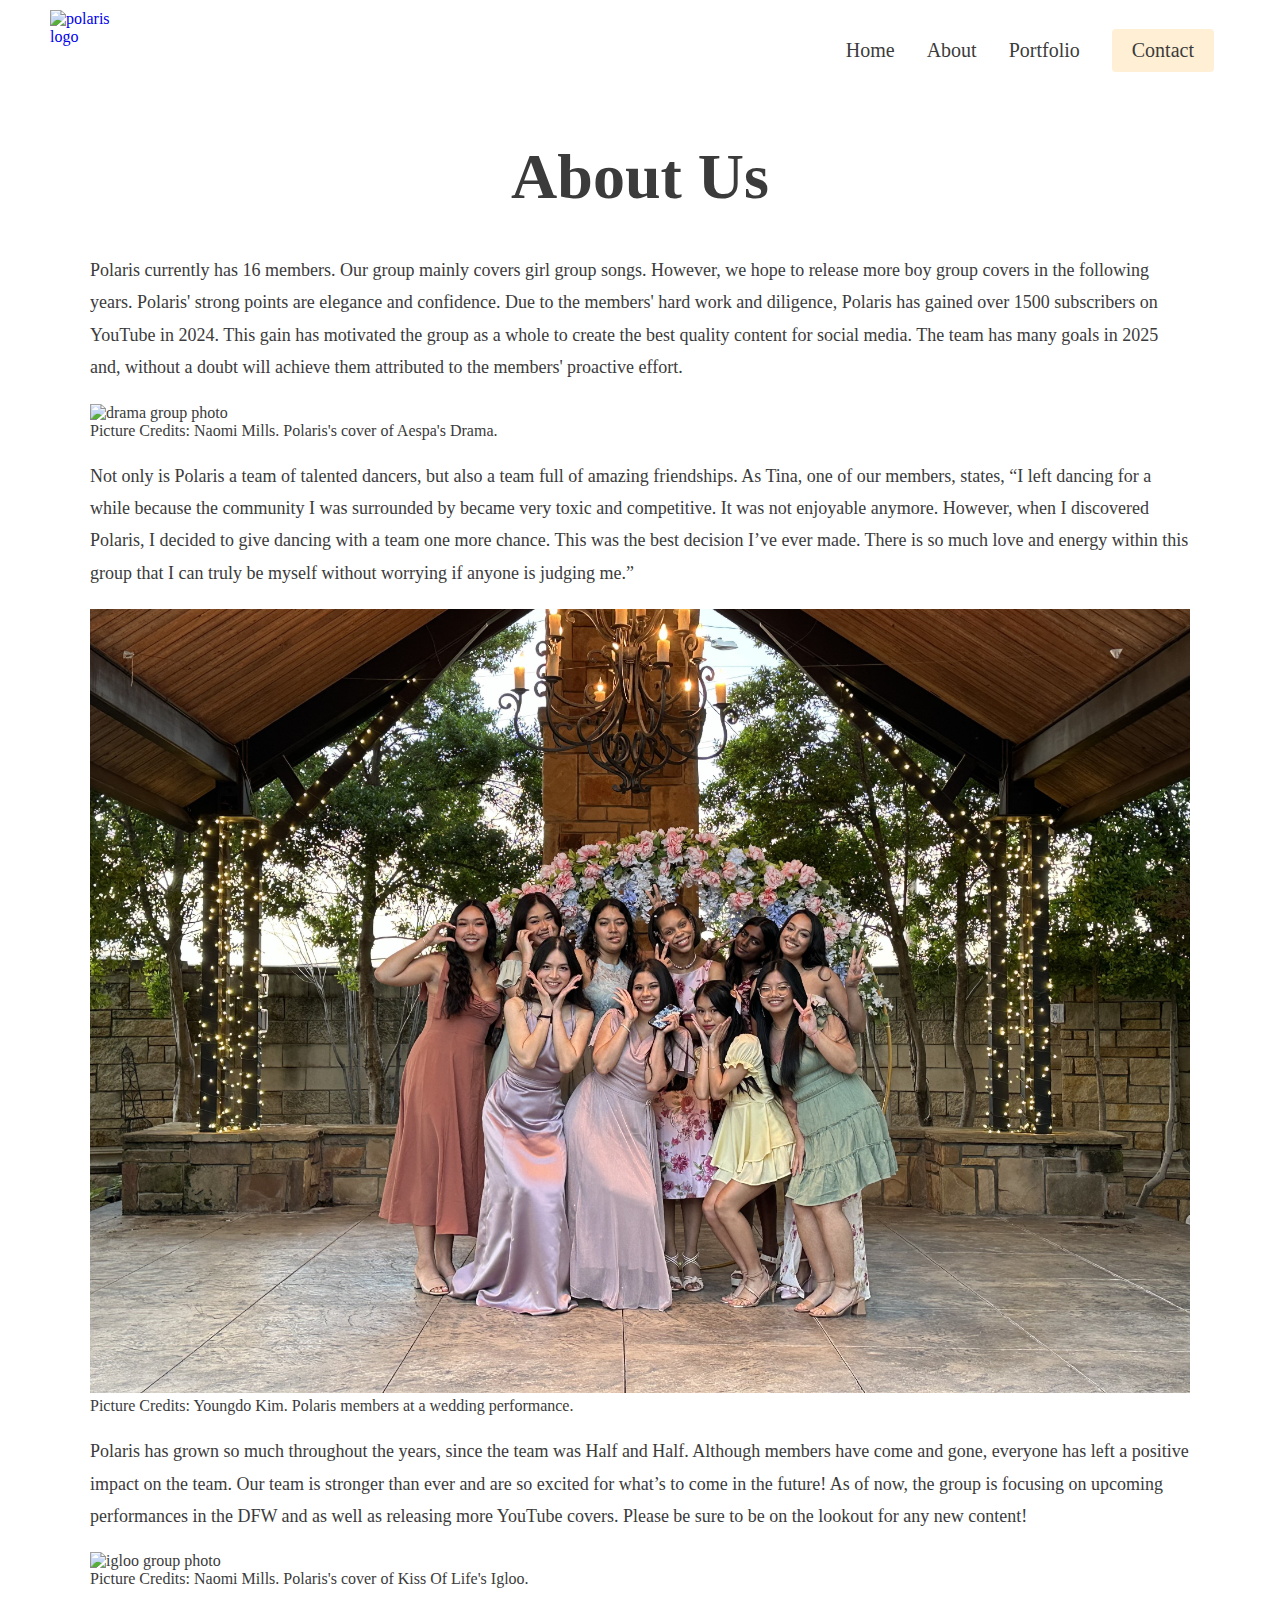
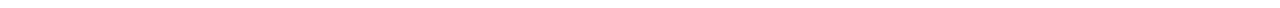
==== about.html @ 08ab0d5f "added polaris story" ====
<!DOCTYPE html>
<html lang="en">
<head>
    <meta charset="UTF-8">
    <meta name="viewport" content="width=device-width, initial-scale=1.0">
    <title>Polaris</title>
    <link rel="stylesheet" href="styles.css">
</head>
<body>
    <!-- Navigation Bar -->
    <nav class="navbar">
        <div class="navbar__container">
            <a href="/" id="navbar__logo">
                <img src="images/Polaris_Logo.png" alt="polaris logo" width="80px" height="80px">
            </a>
            <div class="navbar__toggle" id="mobile-menu">
                <span class="bar"></span>
                <span class="bar"></span>
                <span class="bar"></span>
            </div>
            <ul class="navbar__menu">
                <li class="navbar__item">
                    <a href="/" class="navbar__links">Home</a>
                </li>
                <li class="navbar__item">
                    <a href="/about.html" class="navbar__links">About</a>
                </li>
                <li class="navbar__item">
                    <a href="/" class="navbar__links">Portfolio</a>
                </li>
                <li class="navbar__btn">
                    <a href="/" class="button">Contact</a>
                </li>
            </ul>
        </div>
    </nav>
    <!-- End Navigation Bar -->

    <!-- about us section -->
    <div class="about__us__container">
        <div class="about__us__content">
            <h2>About Us</h2>
            <p>
                Polaris currently has 16 members. Our group mainly covers girl group songs. 
                However, we hope to release more boy group covers in the following years. 
                Polaris' strong points are elegance and confidence. Due to the members' hard 
                work and diligence, Polaris has gained over 1500 subscribers on YouTube in 2024. 
                This gain has motivated the group as a whole to create the best quality content 
                for social media. The team has many goals in 2025 and, without a doubt will 
                achieve them attributed to the members' proactive effort.
            </p>
            <figure>
                <img src="images/drama group photo.png" alt="drama group photo">
                <figcaption>Picture Credits: Naomi Mills. Polaris's cover of Aespa's Drama.</figcaption>
            </figure>
            <p>
                Not only is Polaris a team of talented dancers, but also a team full of amazing 
                friendships. As Tina, one of our members, states, “I left dancing for a while 
                because the community I was surrounded by became very toxic and competitive. 
                It was not enjoyable anymore. However, when I discovered Polaris, I decided to 
                give dancing with a team one more chance. This was the best decision I’ve ever made. 
                There is so much love and energy within this group that I can truly be myself 
                without worrying if anyone is judging me.”
            </p>
            <figure>
                <img src="images/wedding group.jpg" alt="anna's wedding group photo">
                <figcaption>Picture Credits: Youngdo Kim. Polaris members at a wedding performance.</figcaption>
            </figure>
            <p>
                Polaris has grown so much throughout the years, since the team was Half and Half. 
                Although members have come and gone, everyone has left a positive impact on the team. 
                Our team is stronger than ever and are so excited for what’s to come in the future! 
                As of now, the group is focusing on upcoming performances in the DFW and as well as 
                releasing more YouTube covers. Please be sure to be on the lookout for any new content!
            </p>
            <figure>
                <img src="images/igloogroup.png" alt="igloo group photo">
                <figcaption>Picture Credits: Naomi Mills. Polaris's cover of Kiss Of Life's Igloo.</figcaption>
            </figure>
        </div>
    </div>
    <!-- end about us section -->
</body>
</html>
---- styles.css ----
* {
    box-sizing: border-box;
    margin: 0;
    padding: 0;
}

.navbar {
    background: white;
    height: 100px;
    display: flex;
    justify-content: center;
    align-items: center;
    position: sticky;
    margin-top: 0;
    top: 0;
    z-index: 999;
}

.navbar__container {
    display: flex;
    justify-content: space-between;
    height: 100px;
    z-index: 1;
    width: 100%;
    max-width: 1300px;
    margin: 0 auto;
    padding: 0 50px;
}

#navbar__logo {
    display: flex;
    align-items: center;
    cursor: pointer;
    text-decoration: none;
}

.navbar__menu {
    display: flex;
    align-items: center;
    list-style: none;
    text-align: center;
    font-family: 'Times';
    font-size: 20px;
    color: #3B3B3B;
}

.navbar__item {
    height: 80px; 
}

.navbar__links {
    display: flex;
    align-items: center;
    justify-content: center;
    text-decoration: none;
    padding: 0 1rem;
    height: 100%;
    color: #3B3B3B;
    transition: all 0.3s ease;
}

.navbar__btn {
    display: flex;
    justify-content: center;
    align-items: center;
    padding: 0 1rem;
    width: 100%
}

.button {
    display: flex;
    justify-content: center;
    align-items: center;
    text-decoration: none;
    padding: 10px 20px;
    height: 100%;
    width: 100%;
    border: none;
    outline: none;
    border-radius: 4px;
    background: #FFEFD4;
    color: #3B3B3B;
}

.button:hover {
    background: #dbb574;
    transition: all 0.2s ease;
}

.navbar__links:hover {
    color: #dbb574;
    transition: all 0.2s ease;
}

@media screen and (max-width: 960px) {
    .navbar__container {
        display: flex;
        justify-content: space-between;
        height: 80px;
        z-index: 1;
        width: 100%;
        max-width: 1300px;
        padding: 0;
    }

    .navbar__menu {
        display: grid;
        grid-template-columns: auto;
        margin: 0;
        width: 100%;
        position: absolute;
        top: -1000px;
        opacity: 0;
        transition: all 0.5s ease;
        height: 50vh;
        z-index: -1;
    }

    .navbar__menu.active {
        background: white;
        top: 100%;
        opacity: 1;
        transition: all 0.3s ease;
        z-index: 99;
        height: 50vh;
        font-size: 1.2rem;
    }

    #navbar__logo {
        margin-top: 0;
        padding-left: 25px;
    }

    .navbar__toggle {
        display: block;
        margin-top: 20px;
        margin-right: 30px;
        cursor: pointer;
    }

    .navbar__toggle .bar {
        display: block;
        width: 25px;
        height: 3px;
        margin: 5px auto;
        transition: all 0.3s ease-in-out;
        background: #3B3B3B;
        cursor: pointer;
    }

    .navbar__item {
        width: 100%;
    }

    .navbar__links {
        text-align: center;
        padding: 2rem;
        width: 100%;
        display: table;
    }

    .navbar__btn {
        padding-bottom: 2rem;
    }

    .button {
        display: flex;
        justify-content: center;
        align-items: center;
        width: 70%;
        height: 80px;
        margin: 0;
    }

    #mobile-menu.is-active .bar:nth-child(2) {
        opacity: 0;
    }

    #mobile-menu.is-active .bar:nth-child(1) {
        transform: translateY(8px) rotate(45deg);
    }

    #mobile-menu.is-active .bar:nth-child(3) {
        transform: translateY(-8px) rotate(-45deg);
    }
}

/* hero section */

.main {
    background-color: white;
    color: #3B3B3B;
}

.main__container {
    display: grid;
    grid-template-columns: auto auto;
    justify-items: center;
    align-items: center;
    margin: 0 auto;
    height: 90vh;
    background-color: white;
    z-index: 1;
    width: 100%;
    max-width: 1200px;
    padding: 20px 40px;
}

.main__content h1 {
    font-family: 'Times';
    font-size: 6rem;
    font-weight: 700;
    padding-right: 150px;
}

.main__content h2 {
    font-family: 'Times';
    font-size: 1.5rem;
    font-weight: 500;
}

.main__img--container {
    text-align: center;
}

#main__img {
    height: 80%;
    width: 80%;
}

@media screen and (max-width: 768px) {
    .main__container {
        display: grid;
        grid-template-columns: auto;
        align-items: center;
        justify-self: center;
        width: 100%;
        margin: 0 auto;
        height: 90vh;
    }

    .main__content {
        text-align: center;
        margin-bottom: 4rem;
    }

    .main__content h1 {
        font-size: 4rem;
        margin-top: 2rem;
        padding-right: 0;
    }

    .main__content h2 {
        font-size: 1.5rem;
        text-align: center;
    }

    .main__img--container {
        max-width: 500px;
        padding-bottom: 30px;
    }
}

/* about us */

.about__container {
    width: 100%;
    background-color: #dbb574;
}

.about__wrapper {
    width: 100%;
    padding: 40px 40px;
    margin-bottom: 60px;
}

.about__content {
    max-width: 1200px;
    margin: 0 auto;
    padding: 80px 0;
}

.about__content h3 {
    text-align: center;
    color: #3b3b3b;
    font-size: 40px;
    margin-bottom: 20px;
    font-weight: 700;
}

.about__content p {
    text-align: center;
    color: #3b3b3b;
    line-height: 1.8;
    margin-bottom: 20px;
    max-width: 900px;
    font-size: 18px;
    margin-left: auto;
    margin-right: auto;
}

.learn__more {
    text-align: right;
    color: #3b3b3b;
    text-decoration: none;
    display: block;
    margin-top: 20px;
    margin-right: 160px;
    font-size: 18px;
}

.learn__more:after {
    content: "→";
    margin-left: 5px;
}

@media screen and (max-width: 768px) {
    .about__container {
        width: 100%;
        background-color: #dbb574;
    }
    
    .about__wrapper {
        width: 100%;
        padding: 40px 40px;
        margin-bottom: 60px;
    }
    
    .about__content {
        max-width: 1200px;
        margin: 0 auto;
        padding: 80px 0;
    }
    
    .about__content h3 {
        text-align: center;
        color: #3b3b3b;
        font-size: 30px;
        margin-bottom: 20px;
        font-weight: 700;
    }
    .about__content p {
        padding-left: 25px;
        padding-right: 25px;
        font-size: 16px;
    }

    .learn__more {
        text-align: center;
        margin-right: 0;
        font-size: 16px;
    }

    .learn__more:after {
        content: "→";
        margin-left: 5px;
    }
}

/* Follow us section */

.social__container {
    max-width: 1200px;
    margin: 0 auto;
    padding: 0 20px 40px;
    text-align: center;
}

.social__content h3 {
    color: #3b3b3b;
    font-size: 40px;
    margin-bottom: 15px;
}

.social__content p {
    color: #3b3b3b;
    margin-bottom: 20px;
    font-size: 18px;
}

.social__icons {
    display: flex;
    justify-content: center;
    gap: 80px;
    max-width: 400px;
    margin: 0 auto;
    padding-bottom: 40px;
}

.social__icons a {
    width: 80px;
    height: 80px;
    display: flex;
    align-items: center;
    justify-content: center;
}

.social__icons img {
    width: 100%;
    height: 100%;
    object-fit: contain;
}

@media screen and (max-width: 768px) {
    .social__container {
        max-width: 1200px;
        margin: 0 auto;
        padding: 0 20px 40px;
        text-align: center;
    }
    
    .social__content h3 {
        color: #3b3b3b;
        font-size: 30px;
        margin-bottom: 15px;
    }
    
    .social__content p {
        color: #3b3b3b;
        margin-bottom: 20px;
        font-size: 16px;
    }
    
    .social__icons {
        display: flex;
        justify-content: center;
        gap: 50px;
        max-width: 400px;
        margin: 0 auto;
        padding-bottom: 40px;
    }
    
    .social__icons a {
        width: 60px;
        height: 60px;
        display: flex;
        align-items: center;
        justify-content: center;
    }
    
    .social__icons img {
        width: 100%;
        height: 100%;
        object-fit: contain;
    }
}

/* --------------------- About Us Page ------------------------ */

.about__us__container {
    max-width: 1100px;
    justify-content: center;
    color: #3b3b3b;
    margin: 0 auto;
}

.about__us__content h2 {
    font-size: 4rem;
    text-align: center;
    padding-top: 40px;
    padding-bottom: 40px;
}

.about__us__content p {
    font-size: 18px;
    line-height: 1.8;
    padding-bottom: 20px;
}

.about__us__content img {
    max-width: 1100px;
}

.about__us__content figure {
    padding-bottom: 20px;
}
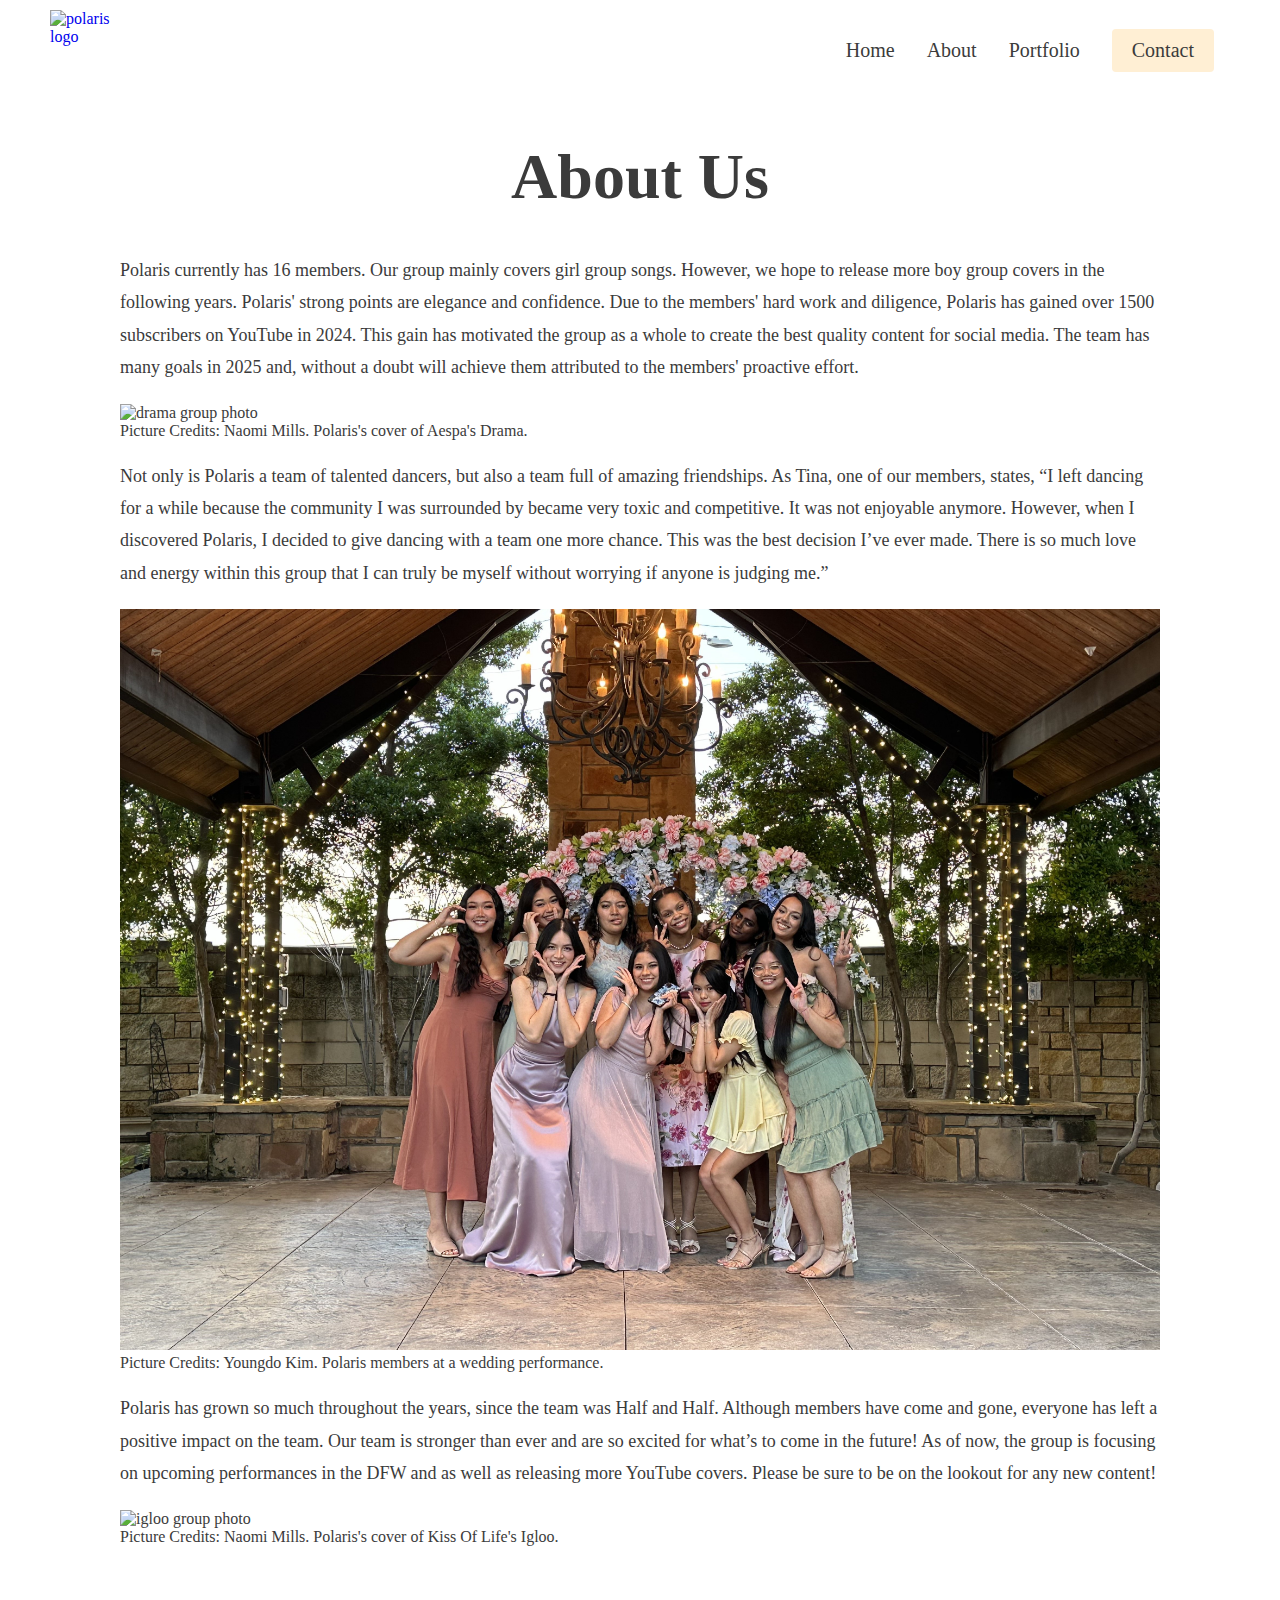
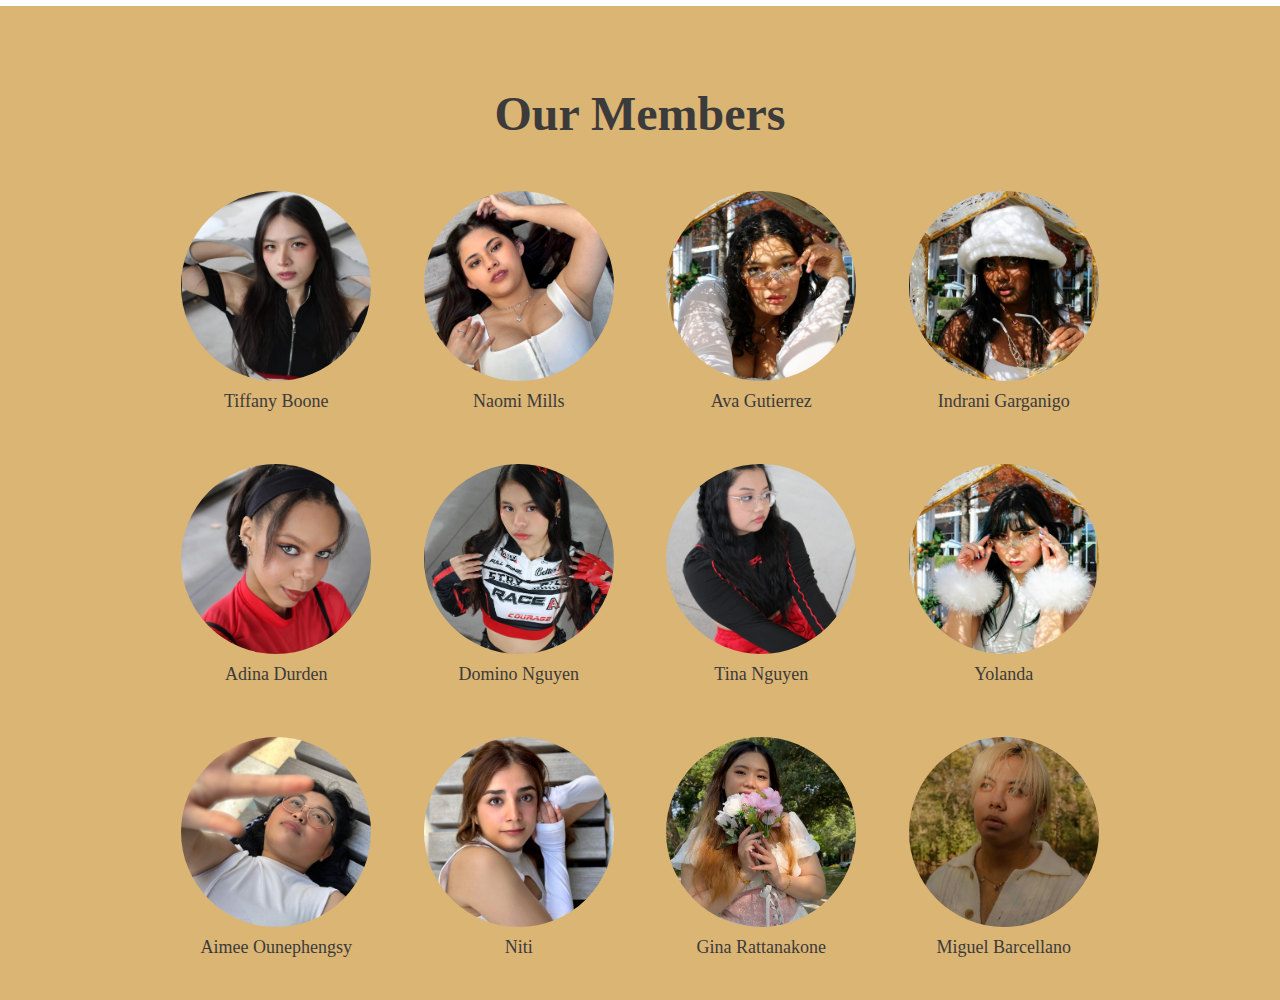
==== commit 6855bc94: "Finished home and about pages" ====
--- a/about.html
+++ b/about.html
@@ -26,7 +26,7 @@
                     <a href="/about.html" class="navbar__links">About</a>
                 </li>
                 <li class="navbar__item">
-                    <a href="/" class="navbar__links">Portfolio</a>
+                    <a href="/portfolio.html" class="navbar__links">Portfolio</a>
                 </li>
                 <li class="navbar__btn">
                     <a href="/" class="button">Contact</a>
@@ -80,5 +80,89 @@
         </div>
     </div>
     <!-- end about us section -->
+    <!-- Members section -->
+    <div class="members__container">
+        <h2>Our Members</h2>
+        <div class="members__grid">
+            <div class="member__card">
+                <div class="member__img">
+                    <img src="images/Tiff individual.png" alt="Tiffany">
+                </div>
+                <p class="member__name">Tiffany Boone</p>
+            </div>
+            <div class="member__card">
+                <div class="member__img">
+                    <img src="images/Naomi individual.JPG" alt="Naomi">
+                </div>
+                <p class="member__name">Naomi Mills</p>
+            </div>
+            <div class="member__card">
+                <div class="member__img">
+                    <img src="images/Ava individual.png" alt="Ava">
+                </div>
+                <p class="member__name">Ava Gutierrez</p>
+            </div>
+            <div class="member__card">
+                <div class="member__img">
+                    <img src="images/Indrani individual.png" alt="Indrani">
+                </div>
+                <p class="member__name">Indrani Garganigo</p>
+            </div>
+            <div class="member__card">
+                <div class="member__img">
+                    <img src="images/Adina individual.png" alt="Adina">
+                </div>
+                <p class="member__name">Adina Durden</p>
+            </div>
+            <div class="member__card">
+                <div class="member__img">
+                    <img src="images/Domino individual.png" alt="Domino">
+                </div>
+                <p class="member__name">Domino Nguyen</p>
+            </div>
+            <div class="member__card">
+                <div class="member__img">
+                    <img src="images/Tina individual.png" alt="Tina">
+                </div>
+                <p class="member__name">Tina Nguyen</p>
+            </div>
+            <div class="member__card">
+                <div class="member__img">
+                    <img src="images/Yoli individual.png" alt="Yolanda">
+                </div>
+                <p class="member__name">Yolanda </p>
+            </div>
+            <div class="member__card">
+                <div class="member__img">
+                    <img src="images/Aimee individual.JPG" alt="Aimee">
+                </div>
+                <p class="member__name">Aimee Ounephengsy</p>
+            </div>
+            <div class="member__card">
+                <div class="member__img">
+                    <img src="images/Niti individual.JPG" alt="Niti">
+                </div>
+                <p class="member__name">Niti </p>
+            </div>
+            <div class="member__card">
+                <div class="member__img">
+                    <img src="images/Gina individual.jpg" alt="Gina">
+                </div>
+                <p class="member__name">Gina Rattanakone</p>
+            </div>
+            <div class="member__card">
+                <div class="member__img">
+                    <img src="images/Miguel individual.jpg" alt="Miguel">
+                </div>
+                <p class="member__name">Miguel Barcellano</p>
+            </div>
+
+
+
+
+        </div>
+    </div>
+    <script src="app.js"></script>
+
 </body>
 </html>--- a/styles.css
+++ b/styles.css
@@ -203,30 +203,30 @@
     z-index: 1;
     width: 100%;
     max-width: 1200px;
-    padding: 20px 40px;
+    padding: 40px 40px;
 }
 
 .main__content h1 {
     font-family: 'Times';
     font-size: 6rem;
     font-weight: 700;
+    padding-left: 100px;
     padding-right: 150px;
 }
 
 .main__content h2 {
     font-family: 'Times';
     font-size: 1.5rem;
+    padding-left: 100px;
     font-weight: 500;
 }
 
-.main__img--container {
-    text-align: center;
-}
 
 #main__img {
     height: 80%;
     width: 80%;
 }
+
 
 @media screen and (max-width: 768px) {
     .main__container {
@@ -234,9 +234,11 @@
         grid-template-columns: auto;
         align-items: center;
         justify-self: center;
+        justify-content: center;
         width: 100%;
         margin: 0 auto;
         height: 90vh;
+        padding-bottom: 30px;
     }
 
     .main__content {
@@ -247,17 +249,20 @@
     .main__content h1 {
         font-size: 4rem;
         margin-top: 2rem;
+        padding-left: 0;
         padding-right: 0;
+        max-width: 70%;
     }
 
     .main__content h2 {
         font-size: 1.5rem;
+        padding-left: 0;
         text-align: center;
     }
 
     .main__img--container {
         max-width: 500px;
-        padding-bottom: 30px;
+        text-align: center;
     }
 }
 
@@ -270,7 +275,7 @@
 
 .about__wrapper {
     width: 100%;
-    padding: 40px 40px;
+    padding: 20px 40px;
     margin-bottom: 60px;
 }
 
@@ -318,6 +323,7 @@
     .about__container {
         width: 100%;
         background-color: #dbb574;
+        margin-top: 50px;
     }
     
     .about__wrapper {
@@ -329,7 +335,7 @@
     .about__content {
         max-width: 1200px;
         margin: 0 auto;
-        padding: 80px 0;
+        padding: 40px 0;
     }
     
     .about__content h3 {
@@ -340,8 +346,8 @@
         font-weight: 700;
     }
     .about__content p {
-        padding-left: 25px;
-        padding-right: 25px;
+        padding-left: 30px;
+        padding-right: 30px;
         font-size: 16px;
     }
 
@@ -362,8 +368,8 @@
 .social__container {
     max-width: 1200px;
     margin: 0 auto;
-    padding: 0 20px 40px;
     text-align: center;
+    padding: 0 20px 20px;
 }
 
 .social__content h3 {
@@ -448,10 +454,12 @@
 /* --------------------- About Us Page ------------------------ */
 
 .about__us__container {
-    max-width: 1100px;
+    max-width: 1200px;
     justify-content: center;
     color: #3b3b3b;
     margin: 0 auto;
+    padding: 0 40px;
+    padding-bottom: 40px;
 }
 
 .about__us__content h2 {
@@ -464,13 +472,301 @@
 .about__us__content p {
     font-size: 18px;
     line-height: 1.8;
+    padding: 0 40px;
     padding-bottom: 20px;
 }
 
 .about__us__content img {
-    max-width: 1100px;
+    max-width: 100%;
 }
 
 .about__us__content figure {
+    padding: 0 40px;
     padding-bottom: 20px;
+}
+
+/* members section */
+.members__container {
+    width: 100%;
+    background-color: #dbb574;
+    padding: 40px 20px;
+    color: #3b3b3b;
+}
+
+.members__container h2 {
+    text-align: center;
+    font-size: 3rem;
+    padding-top: 40px;
+    margin-bottom: 50px;;
+}
+
+.members__grid {
+    display: grid;
+    grid-template-columns: repeat(4, 1fr);
+    gap: 50px;
+    max-width: 1000px;
+    padding: 0 40px;
+    margin: 0 auto;
+}
+
+.member__card {
+    text-align: center;
+}
+
+.member__img {
+    width: 190px;
+    height: 190px;
+    border-radius: 50%;
+    overflow: hidden;
+    margin: 0 auto 10px;
+}
+
+.member__img img {
+    width: 100%;
+    height: 100%;
+    object-fit: cover;
+}
+
+.member__name {
+    font-size: 18px;
+    margin: 2px;
+}
+
+@media screen and (max-width: 960px) {
+    .about__us__container {
+        justify-content: center;
+        color: #3b3b3b;
+        margin: 0 auto;
+        padding: 0 20px;
+        padding-bottom: 40px;
+    }
+    
+    .about__us__content h2 {
+        font-size: 4rem;
+        text-align: center;
+        padding-top: 40px;
+        padding-bottom: 40px;
+    }
+    
+    .about__us__content p {
+        font-size: 18px;
+        line-height: 1.8;
+        padding: 0 40px;
+        padding-bottom: 20px;
+    }
+    
+    .about__us__content img {
+        max-width: 100%;
+    }
+    
+    .about__us__content figure {
+        padding: 0 40px;
+        padding-bottom: 20px;
+    }
+    
+    /* members section */
+    .members__container {
+        width: 100%;
+        background-color: #dbb574;
+        padding: 40px 20px;
+        color: #3b3b3b;
+    }
+    
+    .members__container h2 {
+        text-align: center;
+        font-size: 40px;
+        padding-top: 40px;
+        margin-bottom: 50px;;
+    }
+    
+    .members__grid {
+        display: grid;
+        grid-template-columns: repeat(3, 1fr);
+        gap: 20px;
+        padding: 0 40px;
+        margin: 0 auto;
+    }
+    
+    .member__card {
+        text-align: center;
+    }
+    
+    .member__img {
+        width: 190px;
+        height: 190px;
+        border-radius: 50%;
+        overflow: hidden;
+        margin: 0 auto 10px;
+    }
+    
+    .member__img img {
+        width: 100%;
+        height: 100%;
+        object-fit: cover;
+    }
+    
+    .member__name {
+        font-size: 18px;
+        margin: 2px;
+    }
+}
+
+@media screen and (max-width: 760px) {
+    .about__us__container {
+        justify-content: center;
+        color: #3b3b3b;
+        margin: 0 auto;
+        padding: 0 20px;
+        padding-bottom: 40px;
+    }
+    
+    .about__us__content h2 {
+        font-size: 2.5rem;
+        text-align: center;
+        padding-top: 40px;
+        padding-bottom: 40px;
+    }
+    
+    .about__us__content p {
+        font-size: 16px;
+        line-height: 1.8;
+        padding: 0 40px;
+        padding-bottom: 20px;
+    }
+    
+    .about__us__content img {
+        max-width: 100%;
+    }
+    
+    .about__us__content figure {
+        padding: 0 40px;
+        padding-bottom: 20px;
+        font-size: 14px;
+    }
+    
+    /* members section */
+    .members__container {
+        width: 100%;
+        background-color: #dbb574;
+        padding: 40px 20px;
+        color: #3b3b3b;
+    }
+    
+    .members__container h2 {
+        text-align: center;
+        font-size: 2.5rem;
+        padding-top: 40px;
+        margin-bottom: 50px;;
+    }
+    
+    .members__grid {
+        display: grid;
+        grid-template-columns: repeat(3, 1fr);
+        gap: 30px;
+        padding: 0 40px;
+        margin: 0 auto;
+    }
+    
+    .member__card {
+        text-align: center;
+    }
+    
+    .member__img {
+        width: 150px;
+        height: 150px;
+        border-radius: 50%;
+        overflow: hidden;
+        margin: 0 auto 10px;
+    }
+    
+    .member__img img {
+        width: 100%;
+        height: 100%;
+        object-fit: cover;
+    }
+    
+    .member__name {
+        font-size: 16px;
+        margin: 2px;
+    }
+}
+
+@media screen and (max-width: 480px) {
+    .about__us__container {
+        justify-content: center;
+        color: #3b3b3b;
+        margin: 0 auto;
+        padding: 0 10px;
+        padding-bottom: 40px;
+    }
+    
+    .about__us__content h2 {
+        font-size: 2.5rem;
+        text-align: center;
+        padding-top: 40px;
+        padding-bottom: 40px;
+    }
+    
+    .about__us__content p {
+        font-size: 16px;
+        line-height: 1.8;
+        padding: 0 30px;
+        padding-bottom: 20px;
+    }
+    
+    .about__us__content img {
+        max-width: 100%;
+    }
+    
+    .about__us__content figure {
+        padding: 0 30px;
+        padding-bottom: 20px;
+        font-size: 14px;
+    }
+    
+    /* members section */
+    .members__container {
+        width: 100%;
+        background-color: #dbb574;
+        padding: 40px 20px;
+        color: #3b3b3b;
+    }
+    
+    .members__container h2 {
+        text-align: center;
+        font-size: 2.5rem;
+        padding-top: 40px;
+        margin-bottom: 50px;;
+    }
+    
+    .members__grid {
+        display: grid;
+        grid-template-columns: repeat(2, 1fr);
+        gap: 20px;
+        padding: 0 40px;
+        margin: 0 auto;
+    }
+    
+    .member__card {
+        text-align: center;
+    }
+    
+    .member__img {
+        width: 150px;
+        height: 150px;
+        border-radius: 50%;
+        overflow: hidden;
+        margin: 0 auto 10px;
+    }
+    
+    .member__img img {
+        width: 100%;
+        height: 100%;
+        object-fit: cover;
+    }
+    
+    .member__name {
+        font-size: 16px;
+        margin: 2px;
+    }
 }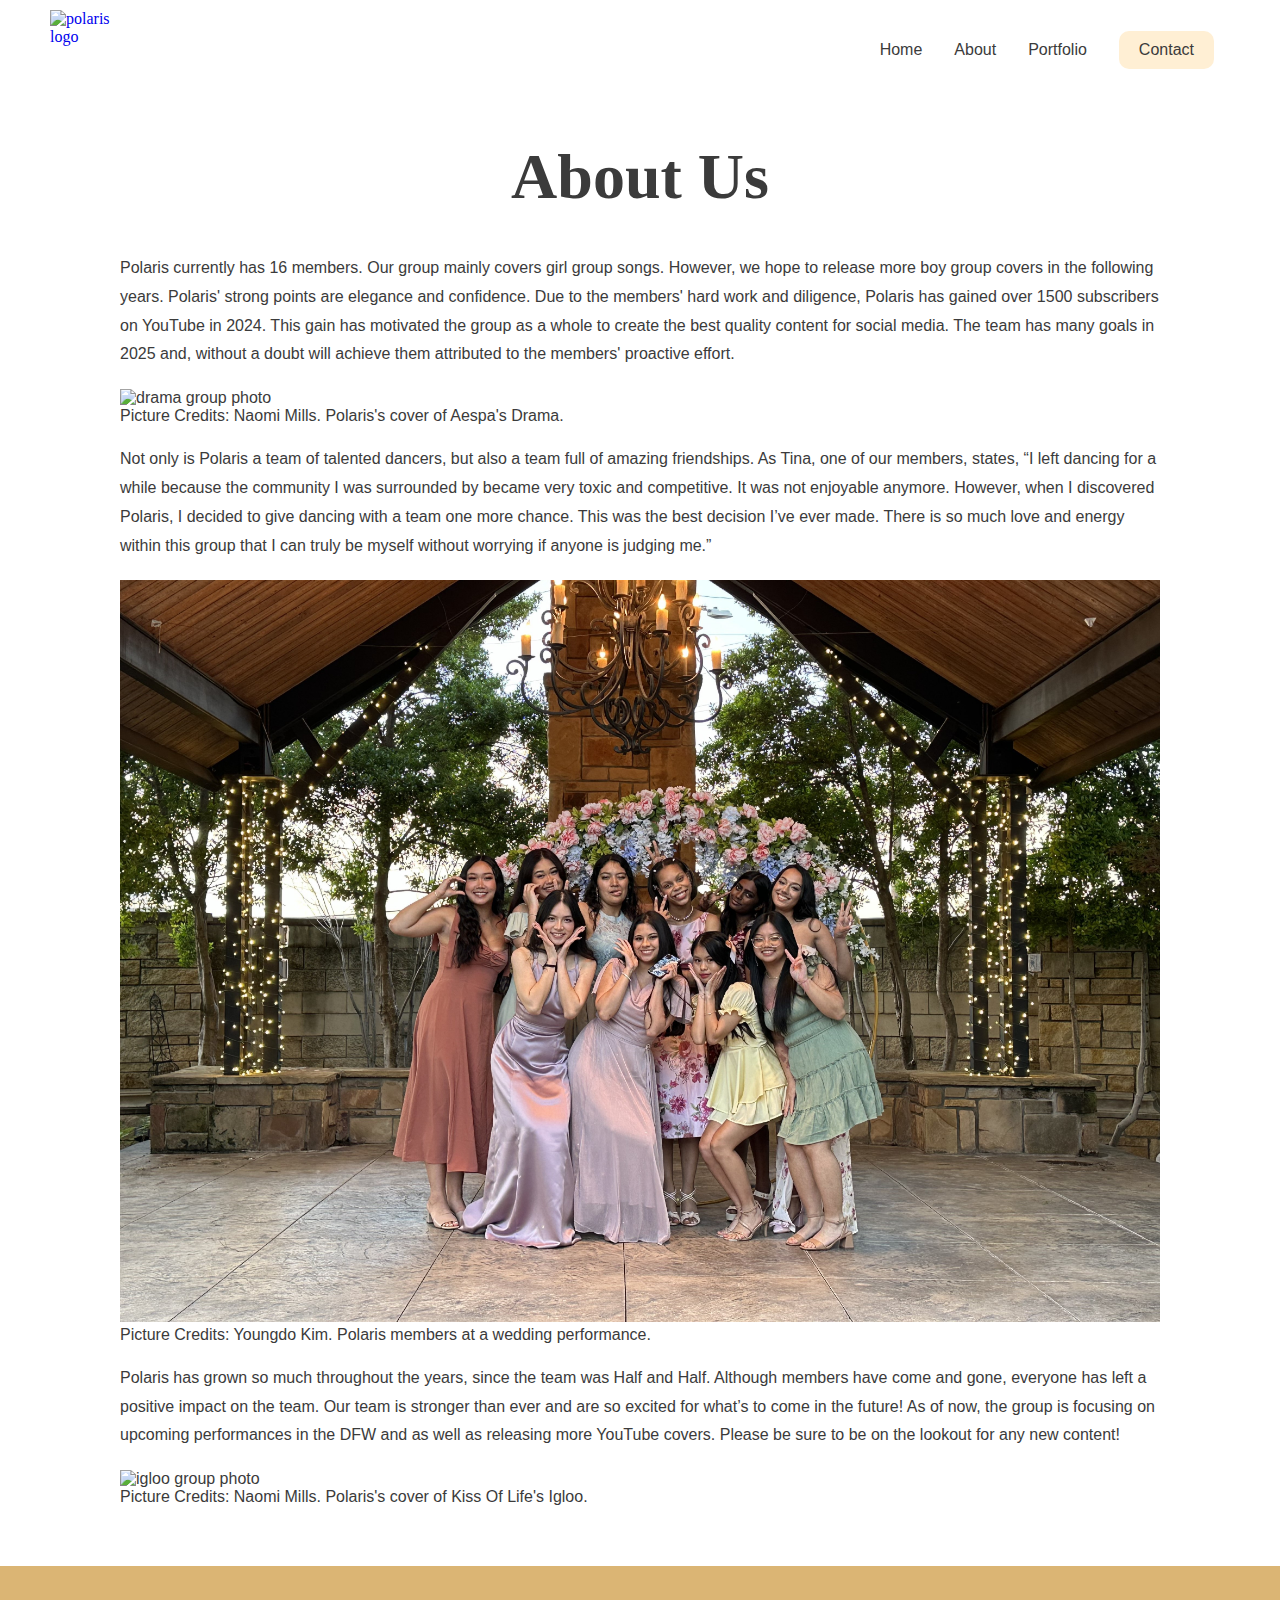
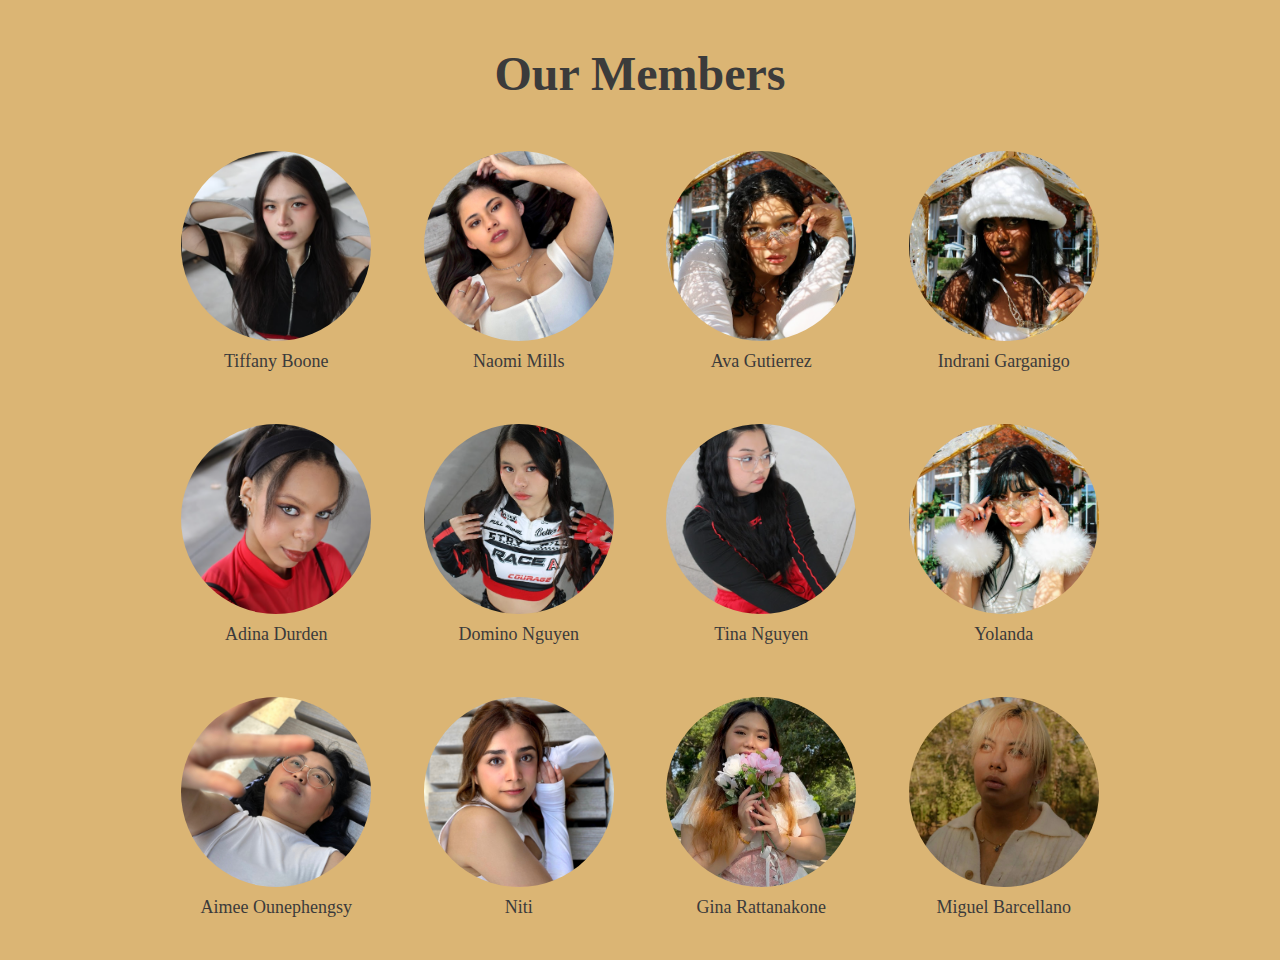
==== commit 7df6e561: "Finished all pages" ====
--- a/about.html
+++ b/about.html
@@ -20,7 +20,7 @@
             </div>
             <ul class="navbar__menu">
                 <li class="navbar__item">
-                    <a href="/" class="navbar__links">Home</a>
+                    <a href="/index.html" class="navbar__links">Home</a>
                 </li>
                 <li class="navbar__item">
                     <a href="/about.html" class="navbar__links">About</a>
@@ -29,7 +29,7 @@
                     <a href="/portfolio.html" class="navbar__links">Portfolio</a>
                 </li>
                 <li class="navbar__btn">
-                    <a href="/" class="button">Contact</a>
+                    <a href="/contact.html" class="button">Contact</a>
                 </li>
             </ul>
         </div>
--- a/styles.css
+++ b/styles.css
@@ -4,6 +4,8 @@
     padding: 0;
 }
 
+
+/* -------------------- navigation bar ------------------*/
 .navbar {
     background: white;
     height: 100px;
@@ -39,8 +41,8 @@
     align-items: center;
     list-style: none;
     text-align: center;
-    font-family: 'Times';
-    font-size: 20px;
+    font-family: 'Arial';
+    font-size: 16px;
     color: #3B3B3B;
 }
 
@@ -77,7 +79,7 @@
     width: 100%;
     border: none;
     outline: none;
-    border-radius: 4px;
+    border-radius: 10px;
     background: #FFEFD4;
     color: #3B3B3B;
 }
@@ -123,7 +125,7 @@
         transition: all 0.3s ease;
         z-index: 99;
         height: 50vh;
-        font-size: 1.2rem;
+        font-size: 1rem;
     }
 
     #navbar__logo {
@@ -185,8 +187,10 @@
     }
 }
 
-/* hero section */
-
+
+/* ---------------------- Home page ---------------------*/
+
+/* ------------- hero section ------------ */
 .main {
     background-color: white;
     color: #3B3B3B;
@@ -227,7 +231,6 @@
     width: 80%;
 }
 
-
 @media screen and (max-width: 768px) {
     .main__container {
         display: grid;
@@ -264,9 +267,13 @@
         max-width: 500px;
         text-align: center;
     }
-}
-
-/* about us */
+
+    #main__img {
+        max-width: 400px;
+    }
+}
+
+/* ------------------ about us --------------- */
 
 .about__container {
     width: 100%;
@@ -288,9 +295,9 @@
 .about__content h3 {
     text-align: center;
     color: #3b3b3b;
-    font-size: 40px;
+    font-size: 3rem;
     margin-bottom: 20px;
-    font-weight: 700;
+    
 }
 
 .about__content p {
@@ -299,9 +306,10 @@
     line-height: 1.8;
     margin-bottom: 20px;
     max-width: 900px;
-    font-size: 18px;
+    font-size: 16px;
     margin-left: auto;
     margin-right: auto;
+    font-family: 'Arial';
 }
 
 .learn__more {
@@ -311,7 +319,8 @@
     display: block;
     margin-top: 20px;
     margin-right: 160px;
-    font-size: 18px;
+    font-size: 16px;
+    font-family: 'Arial';
 }
 
 .learn__more:after {
@@ -349,12 +358,14 @@
         padding-left: 30px;
         padding-right: 30px;
         font-size: 16px;
+        font-family: 'Arial';
     }
 
     .learn__more {
         text-align: center;
         margin-right: 0;
         font-size: 16px;
+        font-family: 'Arial';
     }
 
     .learn__more:after {
@@ -363,7 +374,7 @@
     }
 }
 
-/* Follow us section */
+/* ------------------ Follow us section ----------------- */
 
 .social__container {
     max-width: 1200px;
@@ -374,14 +385,15 @@
 
 .social__content h3 {
     color: #3b3b3b;
-    font-size: 40px;
+    font-size: 3rem;
     margin-bottom: 15px;
 }
 
 .social__content p {
     color: #3b3b3b;
     margin-bottom: 20px;
-    font-size: 18px;
+    font-size: 16px;
+    font-family: 'Arial';
 }
 
 .social__icons {
@@ -470,7 +482,8 @@
 }
 
 .about__us__content p {
-    font-size: 18px;
+    font-size: 16px;
+    font-family: 'Arial';
     line-height: 1.8;
     padding: 0 40px;
     padding-bottom: 20px;
@@ -483,9 +496,10 @@
 .about__us__content figure {
     padding: 0 40px;
     padding-bottom: 20px;
-}
-
-/* members section */
+    font-family: 'Arial';
+}
+
+/* -------------------- members section ------------------ */
 .members__container {
     width: 100%;
     background-color: #dbb574;
@@ -621,7 +635,7 @@
     }
     
     .about__us__content h2 {
-        font-size: 2.5rem;
+        font-size: 3rem;
         text-align: center;
         padding-top: 40px;
         padding-bottom: 40px;
@@ -654,7 +668,7 @@
     
     .members__container h2 {
         text-align: center;
-        font-size: 2.5rem;
+        font-size: 3rem;
         padding-top: 40px;
         margin-bottom: 50px;;
     }
@@ -701,14 +715,14 @@
     }
     
     .about__us__content h2 {
-        font-size: 2.5rem;
+        font-size: 3rem;
         text-align: center;
         padding-top: 40px;
         padding-bottom: 40px;
     }
     
     .about__us__content p {
-        font-size: 16px;
+        font-size: 14px;
         line-height: 1.8;
         padding: 0 30px;
         padding-bottom: 20px;
@@ -734,7 +748,7 @@
     
     .members__container h2 {
         text-align: center;
-        font-size: 2.5rem;
+        font-size: 3rem;
         padding-top: 40px;
         margin-bottom: 50px;;
     }
@@ -769,4 +783,235 @@
         font-size: 16px;
         margin: 2px;
     }
-}+}
+
+/* ---------------------- portfolio page ----------------- */
+.performances__page {
+    max-width: 1100px;
+    margin: 0 auto;
+    padding: 40px 80px;
+    justify-content: center;
+}
+
+/* --------- Upcoming Performances ------- */
+.upcoming__perf__container {
+    background: #FFEFD4;
+    border-radius: 10px;
+    color: #3b3b3b;
+}
+
+.section-title1 {
+    font-size: 2.5rem;
+    padding-top: 40px;
+    text-align: center;
+}
+
+.upcoming-performances {
+    margin-bottom: 20px;
+    padding: 40px 40px;
+    padding-top: 10px;
+}
+
+.event-title {
+    font-size: 1.8rem;
+    color: #3b3b3b;
+    margin-bottom: 10px;
+}
+
+.event-details {
+    color: #3b3b3b;
+    line-height: 1.6;
+    font-size: 16px;
+    font-family: 'Arial';
+}
+
+.event-details a {
+    color: #3B3B3B;
+}
+
+/* --------------- Previous Performances ----------- */
+.section-title2 {
+    font-size: 4rem;
+    color: #3b3b3b;
+    padding-top: 30px;
+    padding-bottom: 30px;
+    text-align: center;
+}
+
+.performance-item {
+    margin-bottom: 20px;
+}
+
+.performance-header {
+    display: flex;
+    justify-content: space-between;
+    align-items: center;
+    margin-bottom: 10px;
+}
+
+.performance-title {
+    font-size: 2rem;
+    color: #3b3b3b;
+    margin: 0;
+}
+
+.performance-date {
+    color: #666;
+    font-style: italic;
+    font-size: 18px;
+}
+
+.performance-description {
+    margin-bottom: 15px;
+    line-height: 1.6;
+    font-size: 16px;
+    color: #3b3b3b;
+    font-family: 'Arial';
+}
+
+.performance-image {
+    width: 100%;
+    overflow: hidden;
+}
+
+.performance-image img {
+    width: 100%;
+    height: auto;
+    display: block;
+}
+
+@media (max-width: 768px) {
+    .event-info {
+        grid-template-columns: 1fr;
+        gap: 15px;
+    }
+
+    .section-title1 {
+        font-size: 2rem;
+    }
+
+    .section-title2 {
+        font-size: 3rem;
+    }
+
+    .event-title,
+    .performance-title {
+        font-size: 1.5rem;
+    }
+
+    .performance-date {
+        font-size: 1rem;
+    }
+
+    .event-details,
+    .performance-description {
+        font-size: 16px;
+    }
+}
+
+@media (max-width: 500px) {
+    .performances-page {
+        padding: 20px 15px;
+    }
+
+    .section-title2 {
+        font-size: 3rem;
+        margin: 30px 0 20px;
+    }
+
+    .performance-header {
+        flex-direction: column;
+        align-items: flex-start;
+        gap: 5px;
+    }
+
+    .event-details,
+    .performance-description {
+        font-size: 14px;
+    }
+}
+
+/* ----------------- contact form --------------------- */
+.contact-container {
+    display: flex;
+    align-items: center;
+    justify-self: center;
+    margin-bottom: 100px;
+}
+
+.contact-left {
+    display: flex;
+    flex-direction: column;
+    align-items: center;
+    gap: 20px;
+}
+
+.contact-left-title h2 {
+    font-size: 4rem;
+    color: #3b3b3b;
+    padding-top: 40px;
+}
+
+.contact-description {
+    color: #3b3b3b;
+    font-size: 16px;
+    padding-bottom: 20px;
+    font-family: 'Arial';
+}
+
+.contact-inputs {
+    width: 800px;
+    height: 50px;
+    gap: 10px;
+    padding-left: 25px;
+    font-size: 500;
+    border: none;
+    color: #666;
+    border-radius: 10px;
+    background-color: #FFEFD4;
+}
+
+.contact-left textarea {
+    height: 200px;
+    padding-top: 15px;
+    border-radius: 10px;
+    font-family: 'Arial';
+}
+
+.contact-left button {
+    display: flex;
+    justify-items: left;
+    padding: 15px 30px;
+    font-size: 15px;
+    background: linear-gradient(#FFEFD4, #dbb574);
+    border-radius: 10px;
+    border: none;
+    color: #3b3b3b;
+    font-family: 'Arial';
+    cursor: pointer;
+}
+
+@media (max-width: 960px) {
+    
+    .contact-inputs {
+        width: 70vw;
+    }
+    
+    .contact-description {
+        color: #3b3b3b;
+        font-size: 16px;
+        padding-bottom: 20px;
+        font-family: 'Arial';
+        width: 70vw;
+        text-align: center;
+    }
+}
+
+@media (max-width: 500px) {
+    .contact-left-title {
+        font-size: 2.5rem;
+    }
+    .contact-description {
+        font-size: 14px;
+    }
+}
